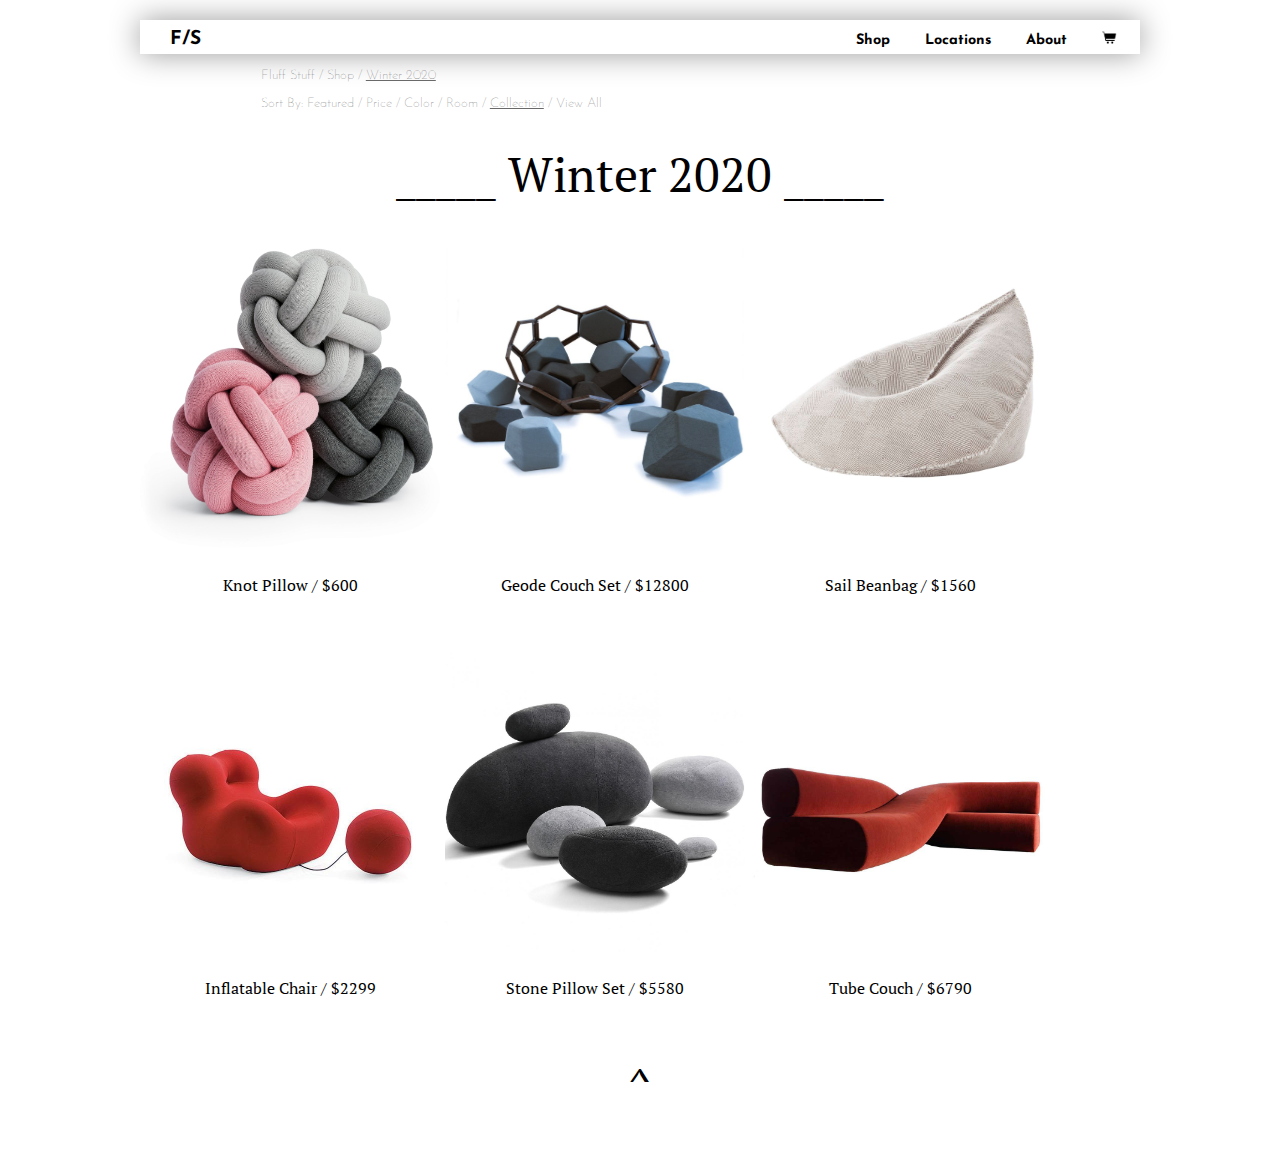
==== shop.html @ 4ad4f54c "Uploaded all HTML CSS and Image files" ====
<!doctype html>
<html>
<head>
<meta charset="UTF-8">
<title>Fluff Stuff - Shop</title>
	<!-- Stylesheet -->
	<link rel="stylesheet" type="text/css" href="style.css">
	<!-- Fonts -->
	<link rel="stylesheet" href="https://fonts.googleapis.com/css?family=Josefin+Sans">
	<link rel="stylesheet" href="https://fonts.googleapis.com/css?family=PT+Serif">
</head>

<body>
	<!-- Navigation Bar  -->
	<header>
		<nav>
			<a href="index.html" id="homeLink">F/S</a>
			<div class="navLinkGroup">
				<a href="shop.html" class="navLink">Shop</a>
				<a href="locations.html" class="navLink">Locations</a>
				<a href="about.html" class="navLink">About</a>
				<a href="cart.html" id = "navIcon"><img src="cart.png" alt="cart" width="15"></a>
			</div>
		</nav>
	</header>
	
	<!-- Breadcrumbs  -->
	<div>
		<h5>Fluff Stuff / Shop / <u>Winter 2020</u></h5>
		<h5>Sort By: Featured / Price / Color / Room / <u>Collection</u> / View All</h5>
	</div>
	<!-- Page Title  -->
	<div>
		<h1>_____ Winter 2020 _____</h1>
	</div>
	<!-- Image and Desc -->
	<div class = "row">
		<div class = "column">
			<img src = "knotknot3.jpeg" alt = "knot pillow">
			<h4>Knot Pillow / $600</h4>
		</div>
		<div class = "column">
			<img src = "cube.png" alt = "knot pillow">
			<h4>Geode Couch Set / $12800</h4>
		</div>
		<div class = "column">
			<img src = "sailpillow.jpg" alt = "knot pillow">
			<h4>Sail Beanbag / $1560</h4>
		</div>
	</div>
	<div class = "row">
		<div class = "column">
			<img src = "lamamachair.jpg" alt = "knot pillow">
			<h4>Inflatable Chair / $2299</h4>
		</div>
		<div class = "column">
			<img src = "stonepillow.jpg" alt = "knot pillow">
			<h4>Stone Pillow Set / $5580</h4>
		</div>
		<div class = "column">
			<img src = "longtubes.jpg" alt = "knot pillow">
			<h4>Tube Couch / $6790</h4>
		</div>
		<h1>^</h1>
	</div>
	

</body>
</html>
---- style.css ----
@charset "UTF-8";
/* CSS Document */

/* Header */
header {
	margin: auto;
    background-color: white;
	margin-top: 20px;
    font-family: 'Josefin Sans', sans-serif;
	box-shadow: 0px 0px 30px 0px #999999;
	padding-top: 10px;
	padding-bottom: 5px;
	width: 1000px;
}

#homeLink{
	font-size: 1.2em;
	padding-left: 30px;
	color: black;
	text-decoration: none;
	font-weight: 900;

}
.navLinkGroup{
	display: inline;
	margin-left: 620px;
	text-align: center;
}

.navLink{
	margin-left: 30px;
	font-size: .9em;
	color: black;
	text-decoration: none;
	font-weight: 900;
}

#navIcon{
	margin-left: 30px;
}

/* Home Text */

h2{
	text-align: center;
	font-size: 4em;
    font-family: 'PT Serif', serif;
	color: white;
	padding-top: 15%;
	font-weight: 200;
}

h6{
	text-align: center;
	font-size: 1.3em;
    font-family: 'PT Serif', serif;
	color: white;
	font-weight: 100;
}

#shopNowLink{
	text-align: center;
	font-size: 1.3em;
    font-family: 'PT Serif', serif;
	color: white;
	font-weight: 100;
}

/* Breadcrumb */

h5{
	margin: auto;
    font-family: 'Josefin Sans', sans-serif;
	padding-top: 15px;
	padding-left: 20%;
	font-weight: 100;
	color: dimgrey;
}

/* Title */

h1{
	text-align: center;
	font-size: 3em;
    font-family: 'PT Serif', serif;
	color: black;
	font-weight: 100;
}


/* Shop Image and Desc */

h4{
	text-align: center;
	font-size: 1em;
    font-family: 'PT Serif', serif;
	color: black;
	font-weight: 100;
	width: 300px;
}


/* Map */

.map{
	margin: auto;
	width: 960px;
}

#callNow{
	font-size: 1.2em;
    font-family: 'Josefin Sans', sans-serif;
	color: black;
	font-weight: 100;
}

.row{
	margin: auto;
    background-color: white;
	margin-top: 20px;
    font-family: 'Josefin Sans', sans-serif;
	padding-top: 10px;
	padding-bottom: 5px;
	width: 1000px;
}

.column{
	display: inline-block;
	width: 300px;
}

.column img{
	display: inline-block;
	height: 300px;
	width: 300px;
}
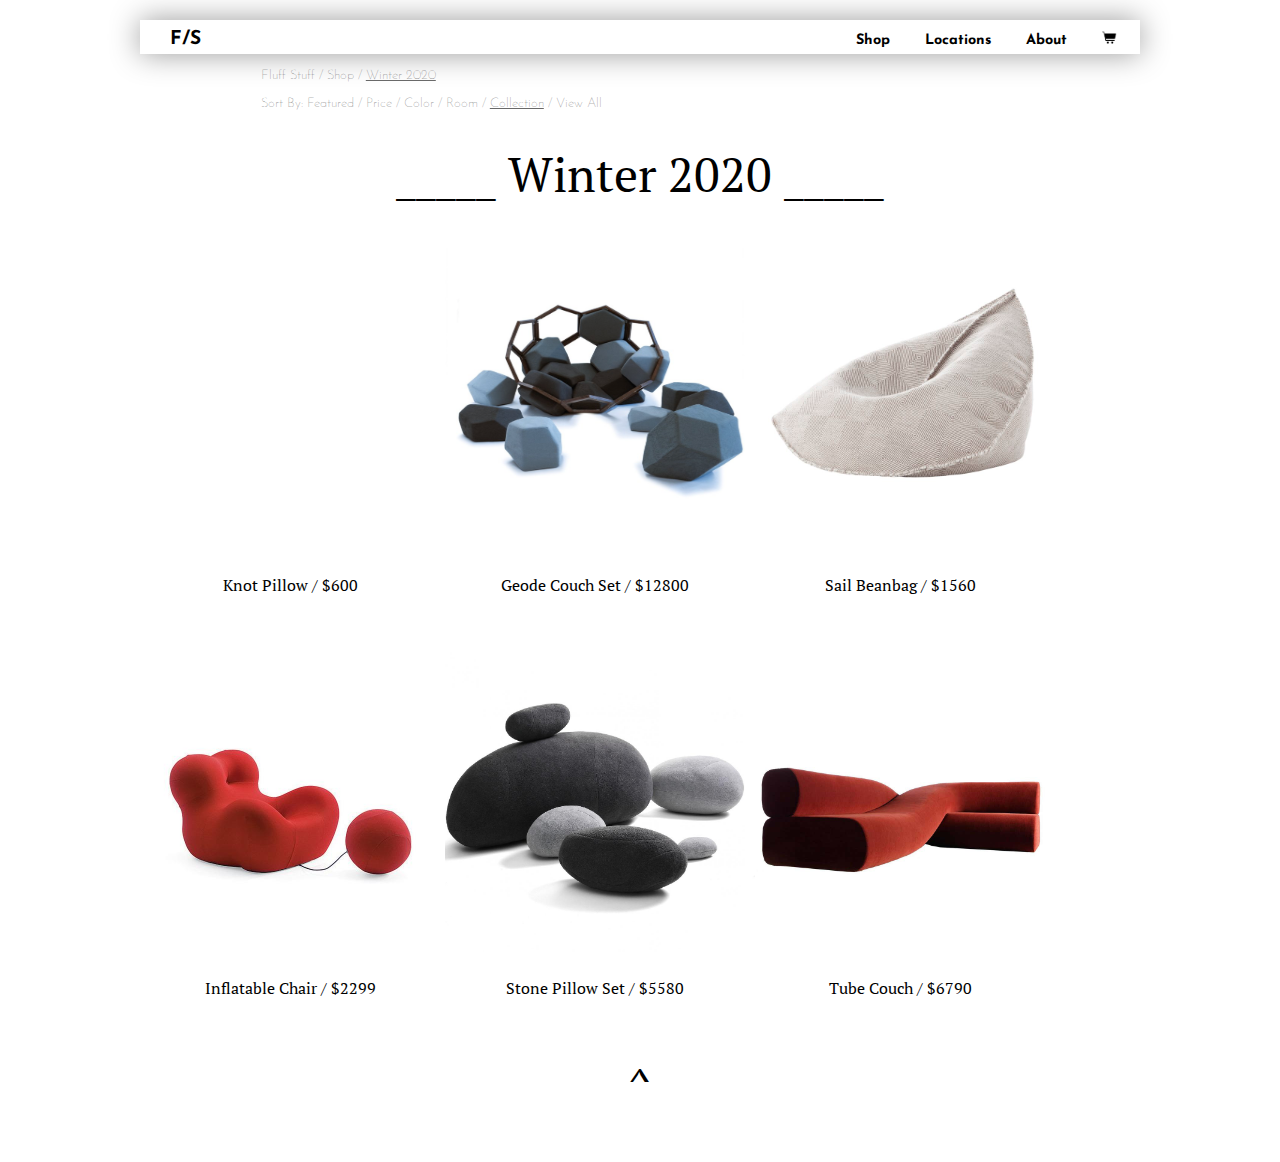
==== commit f1e4828c: "-A updated shop to include link to details page." ====
--- a/shop.html
+++ b/shop.html
@@ -36,7 +36,7 @@
 	<!-- Image and Desc -->
 	<div class = "row">
 		<div class = "column">
-			<img src = "knotknot3.jpeg" alt = "knot pillow">
+			<a href = "knotdetail.html" <img src = "knotknot3.jpeg" alt = "knot pillow"></a>
 			<h4>Knot Pillow / $600</h4>
 		</div>
 		<div class = "column">
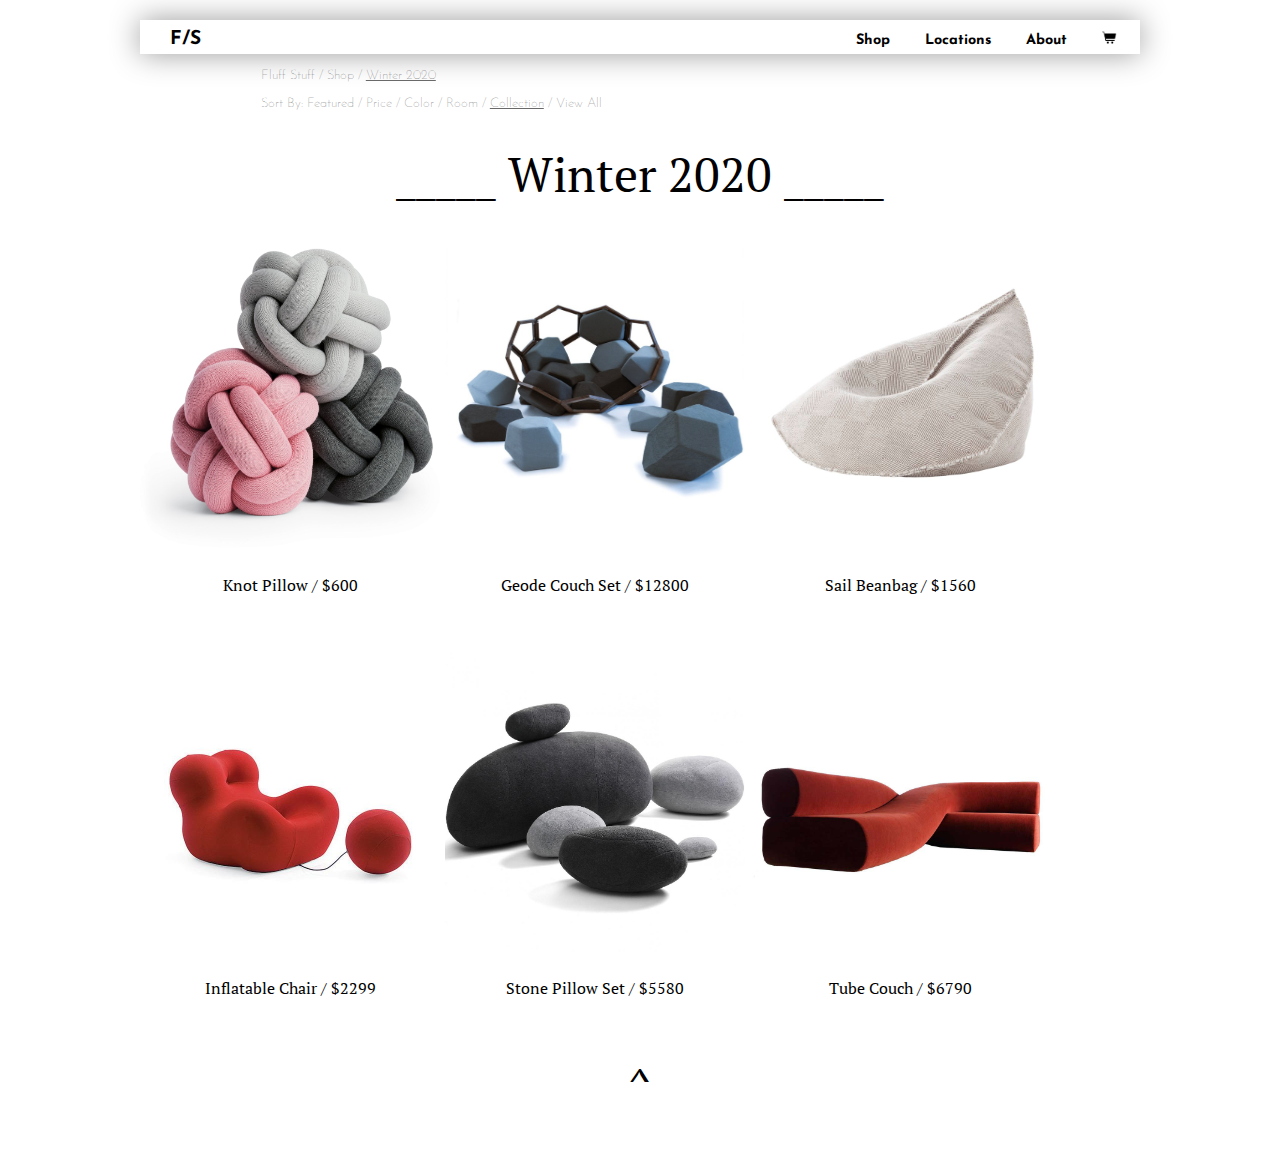
==== commit 059166cc: "Update shop.html" ====
--- a/shop.html
+++ b/shop.html
@@ -36,7 +36,7 @@
 	<!-- Image and Desc -->
 	<div class = "row">
 		<div class = "column">
-			<a href = "knotdetail.html" <img src = "knotknot3.jpeg" alt = "knot pillow"></a>
+			<a href = "knotdetail.html"><img src = "knotknot3.jpeg" alt = "knot pillow"></a>
 			<h4>Knot Pillow / $600</h4>
 		</div>
 		<div class = "column">
